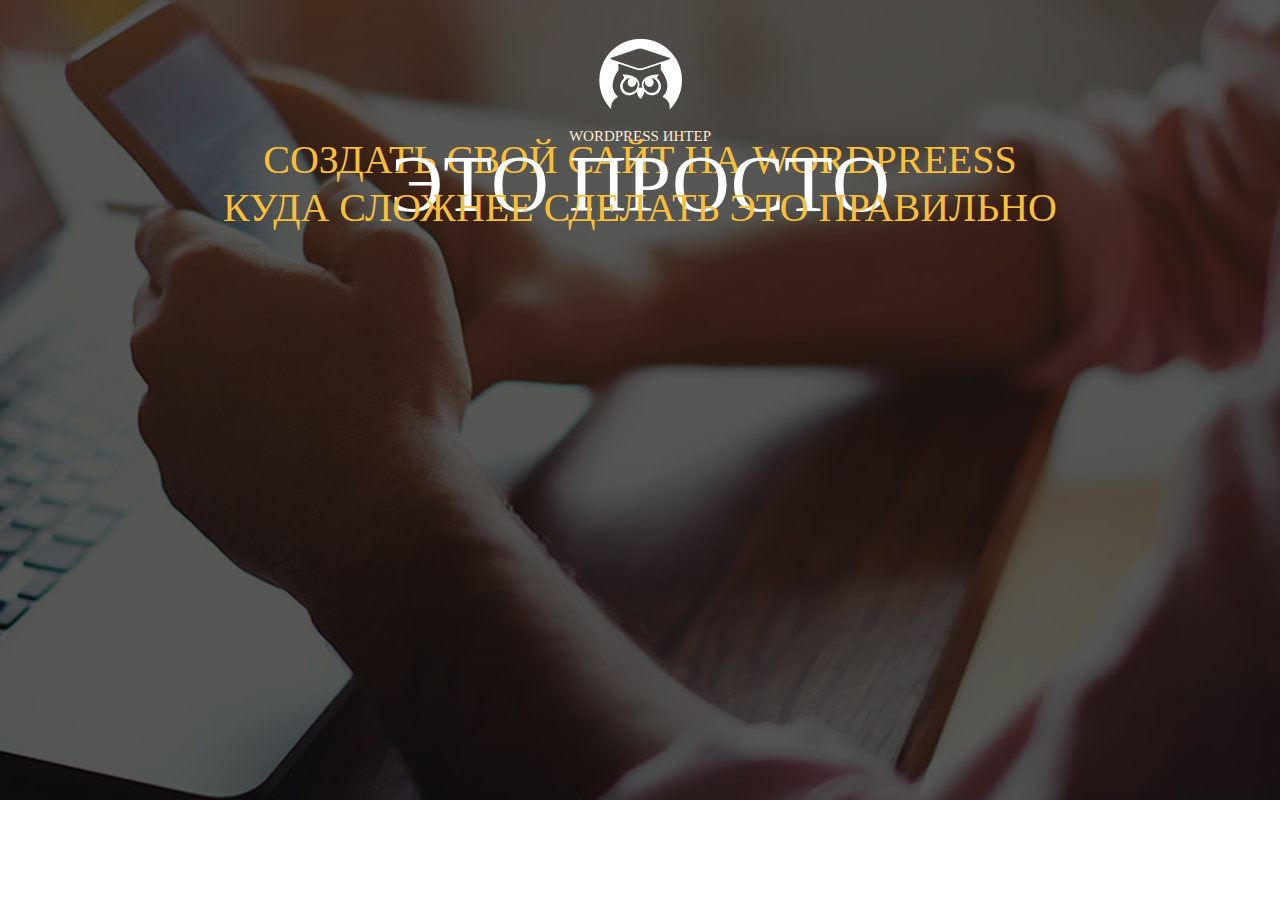
==== index.html @ 42fbb122 "first commit" ====
<!DOCTYPE html>
<html lang="ru">
<head>
    <meta charset="UTF-8">
    <meta http-equiv="X-UA-Compatible" content="IE=edge">
    <meta name="viewport" content="width=device-width, initial-scale=1.0">
    <title>Wordpreess</title>
    <link rel="stylesheet" href="css/style.css">
</head>
<body>
    <section class="promo">
         <div class="container">
            <div class="logo">
               <img src="icons/photo.jpg.png" alt="" class="logo_img">
               <div class="logo_text">WordPress интер</div>
            </div>

            <h1 class="title">Создать свой сайт на Wordpreess</h1>
            <div class="simple">
                <h2 class="title_big">это просто</h2>
                <div class="line"></div>
            </div>
            <h2 class="title">Куда сложнее сделать это правильно</h2>

         </div>


    </section>
</body>
</html>
---- css/style.css ----
* {
    box-sizing: border-box;
    margin: 0;
    padding: 0;
}

.container{
    width: 1140px;
    margin: 0 auto;
}

.promo{
    height: 800px;
    background: url("../img/bg/Layer\ 2.png") center center/cover no-repeat;
    padding: 39px 0 62px 0;
}

.logo .logo_img{
    margin: 0 auto;
    display: block;
}

.logo .logo_text{
    color: blanchedalmond;
    font-family: Roboto;
    font-size: 15px;
    font-weight: 500;
    line-height: 24px;
    text-transform: uppercase;
    text-align: center;
    margin-top: 14px;
}

.title{
    color: #f9bf3b;
    font-family: "Roboto - Black";
    font-size: 40px;
    font-weight: 400;
    line-height: 24px;
    text-transform: uppercase;
    text-align: center;
}

.simple .title_big{
    text-align: center;
    color: white;
    text-transform: uppercase;
    font-size: 80px;
    font-weight: 400;
    line-height: 24px;
    font-family: "Roboto - Black";
}
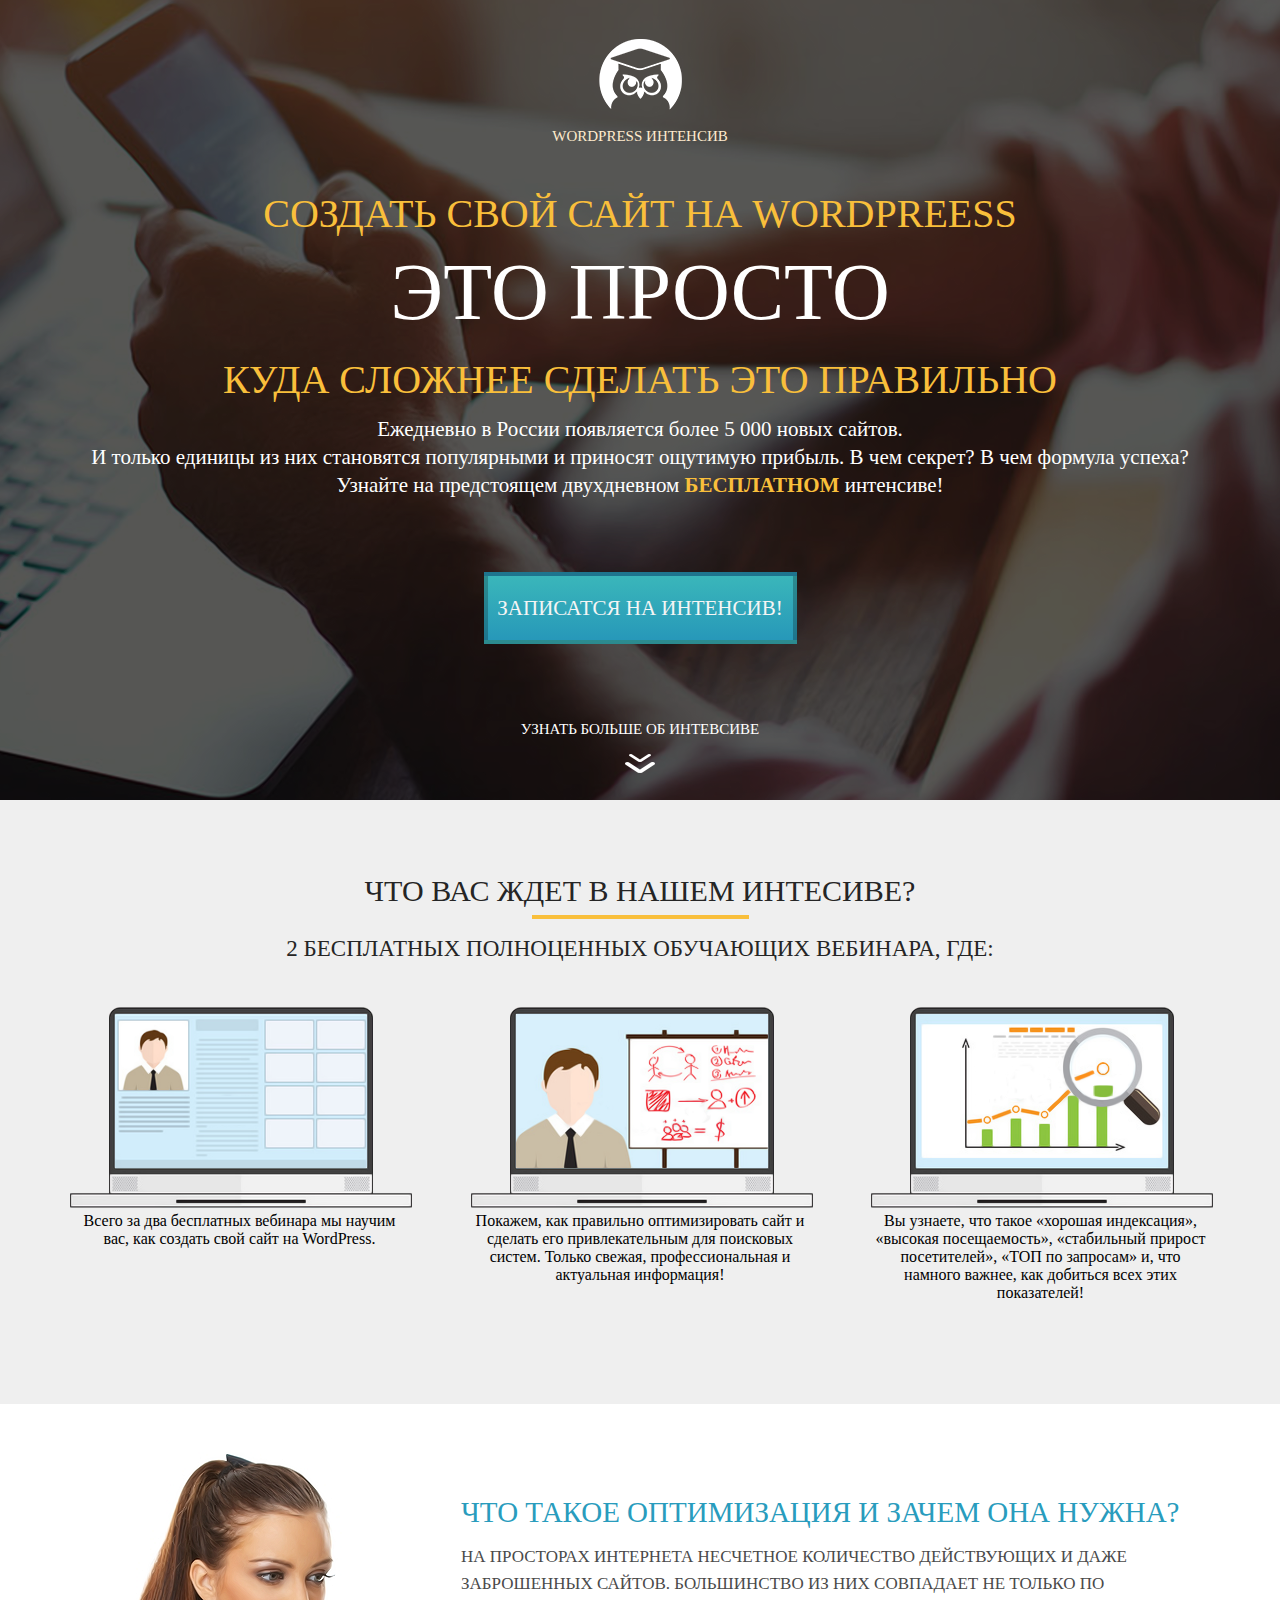
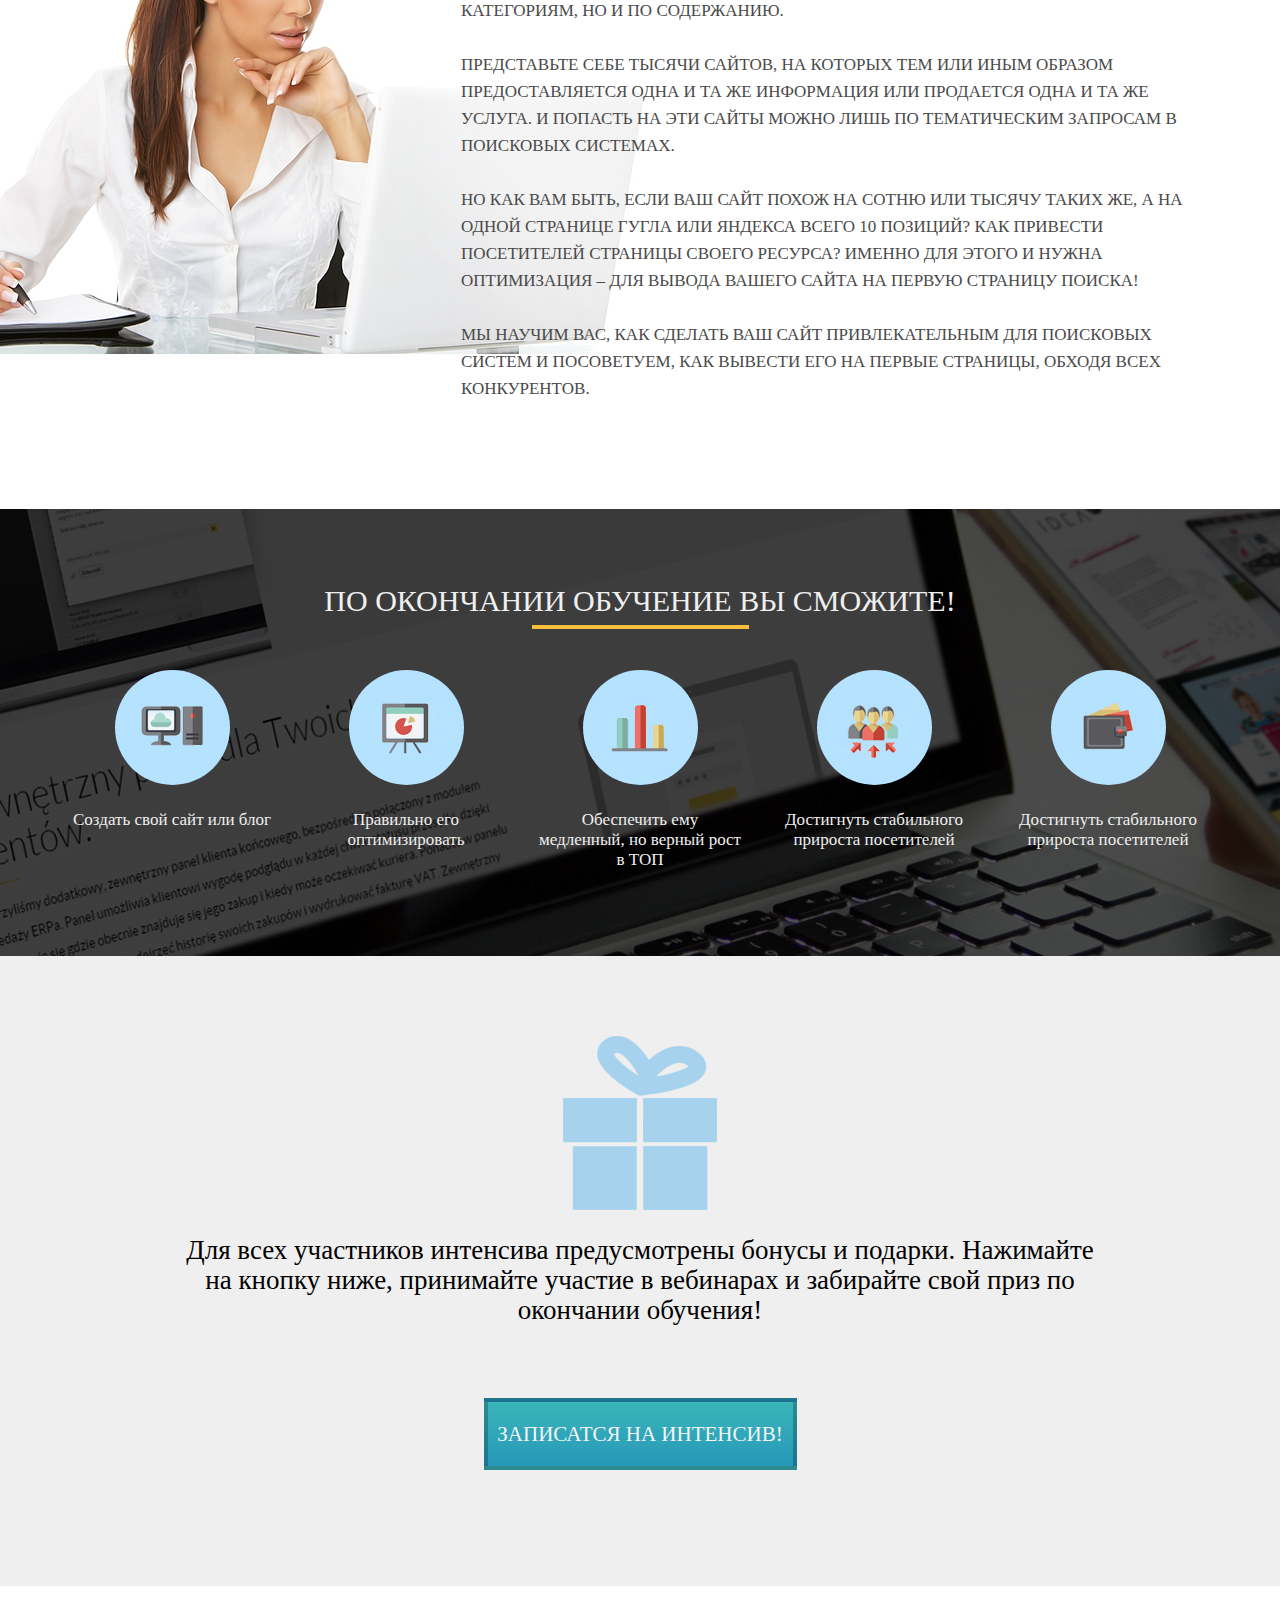
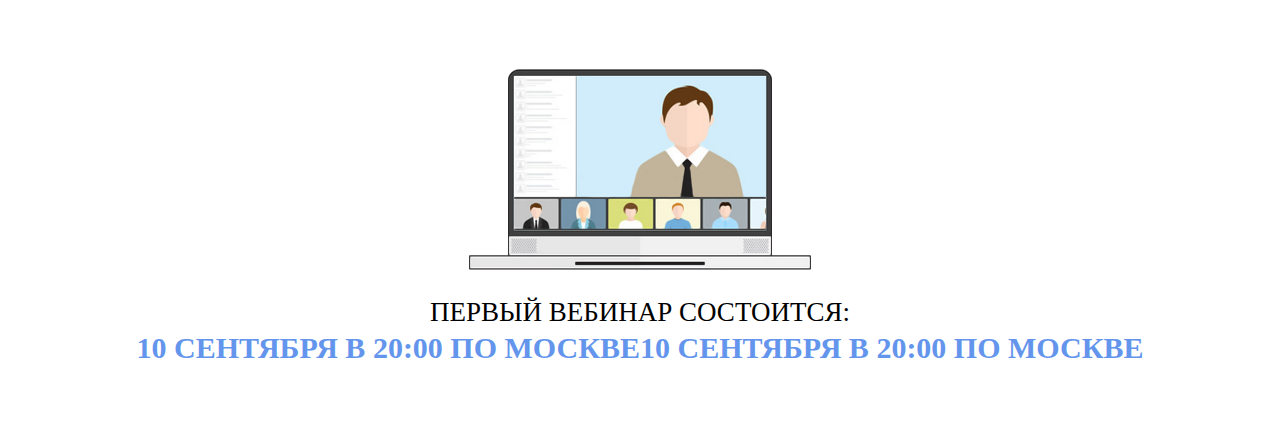
==== commit eb1e1620: "V1" ====
--- a/index.html
+++ b/index.html
@@ -1,30 +1,157 @@
 <!DOCTYPE html>
 <html lang="ru">
-<head>
-    <meta charset="UTF-8">
-    <meta http-equiv="X-UA-Compatible" content="IE=edge">
-    <meta name="viewport" content="width=device-width, initial-scale=1.0">
+  <head>
+    <meta charset="UTF-8" />
+    <meta http-equiv="X-UA-Compatible" content="IE=edge" />
+    <meta name="viewport" content="width=device-width, initial-scale=1.0" />
     <title>Wordpreess</title>
-    <link rel="stylesheet" href="css/style.css">
-</head>
-<body>
-    <section class="promo">
-         <div class="container">
-            <div class="logo">
-               <img src="icons/photo.jpg.png" alt="" class="logo_img">
-               <div class="logo_text">WordPress интер</div>
+    <link rel="stylesheet" href="css/style.css" />
+  </head>
+  <body>
+     <section class="promo">
+      <div class="container">
+        <div class="logo">
+          <img src="icons/photo.jpg.png" alt="" class="logo_img" />
+          <div class="logo_text">WordPress интенсив</div>
+        </div>
+
+        <h1 class="title">Создать свой сайт на Wordpreess</h1>
+        <div class="simple">
+          <h2 class="title_big">это просто</h2>
+          <div class="line"></div>
+        </div>
+        <h2 class="title">Куда сложнее сделать это правильно</h2>
+
+        <div class="promo_text">
+          Ежедневно в России появляется более 5 000 новых сайтов. <br />
+          И только единицы из них становятся популярными и приносят ощутимую
+          прибыль. В чем секрет? В чем формула успеха? Узнайте на предстоящем
+          двухдневном <span>БЕСПЛАТНОМ</span> интенсиве!
+        </div>
+        <button class="promo_btm">Записатся на интенсив!</button>
+        <div class="mone">
+          <div class="mone_text">узнать больше об интевсиве</div>
+          <img
+            src="icons/Rounded Rectangle 1 copy 2.png"
+            alt=""
+            class="mone_img"
+          />
+        </div>
+      </div>
+    </section>
+    <section class="waiting">
+        <div class="container">
+            <h2 class="waiting_header">Что вас ждет в нашем интесиве?</h2>
+            <div class="waiting_diveder"></div>
+            <div class="waiting_subheader">2 бесплатных полноценных обучающих вебинара, где:</div>
+
+            <div class="waiting_wrapper">
+                <div class="waiting_item">
+                    <img src="img/waiting/Layer 12.png" alt="1" class="waiting_img">
+                    <div class="waiting_descr">Всего за два бесплатных вебинара мы научим вас, как создать свой сайт на WordPress. </div>
+                </div>
+                <div class="waiting_item">
+                    <img src="img/waiting/Layer 10.png" alt="1" class="waiting_img">
+                    <div class="waiting_descr">Покажем, как правильно оптимизировать сайт и сделать его привлекательным для поисковых систем. Только свежая, профессиональная и 
+                        актуальная информация!</div>
+                </div>
+                <div class="waiting_item">
+                    <img src="img/waiting/Layer 7.png" alt="3" class="waiting_img">
+                    <div class="waiting_descr">Вы узнаете, что такое «хорошая индексация»,
+                        «высокая посещаемость», «стабильный прирост посетителей», «ТОП по запросам» и, что намного важнее, как добиться всех этих показателей!</div>
+                </div>
+            </div>
+        </div>
+    </section>
+    <section class="optimization">
+      <div class="container">
+        <h2 class="optimization_header">Что такое оптимизация и зачем она нужна?</h2>
+        <div class="optimization_text">На просторах интернета несчетное количество действующих и даже заброшенных сайтов. Большинство из них совпадает не только по категориям, но и по содержанию. 
+          <br><br>
+          Представьте себе тысячи сайтов, на которых тем или иным образом предоставляется одна и та же информация или продается одна и та же услуга. И попасть на эти сайты можно лишь по тематическим запросам в поисковых системах. 
+          <br><br>
+          Но как вам быть, если ваш сайт похож на сотню или тысячу таких же, а на одной странице гугла или яндекса всего 10 позиций? Как привести посетителей страницы своего ресурса? Именно для этого и нужна оптимизация – для вывода вашего сайта на первую страницу поиска! 
+          <br><br>
+          <span>Мы научим вас, как сделать ваш сайт привлекательным для поисковых систем и посоветуем, как вывести его на первые страницы, обходя всех конкурентов.</span>
+          </div>
+          <img src="img/waiting/Layer 15.png" alt="" class="optimization_img">
+      </div>
+    </section>
+    <section class="finish">
+      <div class="container">
+        <h2 class="finish_header">По окончании обучение Вы сможите!</h2>
+            <div class="finish_diveder"></div>
+
+            <div class="finish_warapper">
+              <div class="finish_iten">
+                <div class="finish_round">
+                  <img src="img/first_webinar/Layer 22.png" alt="" class="finish_img">
+                  
+                </div>
+                <div class="finish_descr">Создать свой сайт или блог</div>
+              </div>
+              <div class="finish_iten">
+                <div class="finish_round">
+                  <img src="img/first_webinar/Layer 24.png" alt="" class="finish_img">
+                  
+                </div>
+                <div class="finish_descr">Правильно его оптимизировать</div>
+              </div>
+              <div class="finish_iten">
+                <div class="finish_round">
+                  <img src="img/first_webinar/Layer 31.png" alt="" class="finish_img">
+
+                </div>
+                <div class="finish_descr">Обеспечить ему медленный, но верный рост в ТОП</div>
+              </div>
+              <div class="finish_iten">
+                <div class="finish_round">
+                  <img src="img/first_webinar/Layer 25.png" alt="" class="finish_img">
+                  
+                </div>
+                <div class="finish_descr">Достигнуть стабильного прироста посетителей</div>
+              </div>
+              <div class="finish_iten">
+                <div class="finish_round">
+                  <img src="img/first_webinar/Layer 29.png" alt="" class="finish_img">
+                  
+                </div>
+                <div class="finish_descr">Достигнуть стабильного прироста посетителей</div>
+              </div>
             </div>
 
-            <h1 class="title">Создать свой сайт на Wordpreess</h1>
-            <div class="simple">
-                <h2 class="title_big">это просто</h2>
-                <div class="line"></div>
-            </div>
-            <h2 class="title">Куда сложнее сделать это правильно</h2>
-
-         </div>
 
 
+      </div>
+
     </section>
-</body>
-</html>+    <section class="finishs">
+      <div class="container">
+        <div class="finishs_coneh">
+          <img src="img/first_webinar/Layer 35.png" alt="" class="podarok">
+        </div>
+        <div class="finishs_text">Для всех участников интенсива предусмотрены бонусы и подарки. Нажимайте <br/>
+          на кнопку ниже, принимайте участие в вебинарах и забирайте свой приз по <br/> окончании обучения!</div>
+          <button class="finishs_btm">Записатся на интенсив!</button>
+        <div class="mone">
+      </div>
+
+    </section>
+    <section class="polo">
+      <div class="container">
+        <div class="coneg">
+          <img src="img/first_webinar/Layer 7 copy 5.png" alt="" class="coneg_img">
+          
+        </div>
+        <div class="coneg_text">
+          Первый вебинар состоится:<br/>
+          <span>10 сентября в 20:00 по Москве10 сентября в 20:00 по Москве </span><br/>
+          
+        </div>
+      </div>
+    </section >
+    
+   
+
+  </body>
+</html>
--- a/css/style.css
+++ b/css/style.css
@@ -7,6 +7,7 @@
 .container{
     width: 1140px;
     margin: 0 auto;
+    position: relative;
 }
 
 .promo{
@@ -30,6 +31,9 @@
     text-align: center;
     margin-top: 14px;
 }
+h1{
+    margin-top: 54px;
+}
 
 .title{
     color: #f9bf3b;
@@ -40,6 +44,9 @@
     text-transform: uppercase;
     text-align: center;
 }
+h2.title{
+    margin-top: 30px;
+}
 
 .simple .title_big{
     text-align: center;
@@ -47,6 +54,240 @@
     text-transform: uppercase;
     font-size: 80px;
     font-weight: 400;
+    font-family: "Roboto - Black";
+    margin-top: 21px;
+}
+
+.promo .promo_text{
+    color: white;
+    font-size: 21px;
+    font-weight: 300;
+    line-height: 28px;
+    text-align: center;
+    font-family: "Roboto Light";
+    padding: 0 13px;
+    margin-top: 23px;
+    
+}
+
+.promo .promo_text span {
+    color: #f9bf3b;
+    font-weight: 700;
+    font-family: "Roboto - Blod"
+    
+}
+
+.promo .promo_btm, .finishs .finishs_btm{
+    width: 313px;
+    height: 72px;
+    box-shadow: inset 0 0 0 rgba(0, 0, 0, 0.18);
+    border: 4px solid rgba(0, 0, 0, 0.23);
+    background: linear-gradient(to top, #2798b9, #3ab6ba);
+    margin: 73px  auto;
+    display: block;
+    color: whitesmoke;
+    font-family: "Roboto Condensed";
+    font-size: 21px;
+    font-weight: 400;
     line-height: 24px;
+    text-transform: uppercase;
+    cursor: pointer;
+    outline: none;}
+
+    
+    
+    
+     .promo .mone{
+        margin-top: 73px;
+    }
+
+    .mone .mone_text{
+        color: white;
+        font-family: "Roboto - Thin";
+        font-size: 15px;
+        font-weight: 400;
+        line-height: 24px;
+        text-transform: uppercase;
+        text-align: center;
+    }
+    .promo .mone .mone_img{
+        display: block;
+        margin: 0 auto;
+        margin-top: 13px;
+
+    }
+
+    .waiting{
+        min-height: 604px;
+        background-color: #efefef;
+        padding: 85px 0 85px 0;
+    }
+   
+    .waiting .waiting_header, .finish .finish_header{
+        color: #252525;
+        font-family: Roboto;
+        font-size: 30px;
+        font-weight: 400;
+        line-height: 12px;
+        text-transform: uppercase;
+        text-align: center;
+    }
+   .finish .finish_header{
+       color: #efefef;
+   }
+
+    
+    .waiting .waiting_diveder, .finish .finish_diveder{
+      background-color: #f9bf3b;
+      width: 217px;
+      height: 4px;
+      margin: 0 auto;
+      margin-top: 18px;
+    }
+    
+    .waiting .waiting_subheader{
+        margin-top: 17px;
+        color: #252525;
+        font-family: Roboto;
+        font-size: 23px;
+        font-weight: 400;
+        text-transform: uppercase;
+        text-align: center;
+
+    }
+    .waiting .waiting_wrapper{
+        display: flex;
+        justify-content: space-between;
+        margin-top: 45px;
+
+    }
+
+    .waiting .waiting_wrapper .waiting_item {
+        width: 339px;
+        text-align: center;
+    }
+    
+
+    .optimization{
+        min-height: 550px;
+        padding: 102px 0 107px 0;
+    }
+
+   .optimization .optimization_header{
+       margin-left: 391px;
+       color: #299cbd;
+       font-family: "Roboto - Black";
+       font-size: 29px;
+       font-weight: 400;
+       line-height: 12px;
+       text-transform: uppercase;
+
+   }
+   .optimization .optimization_text{
+       margin-top: 25px;
+       margin-left: 391px;
+       color: #4a4a4a;
+       font-family: Roboto;
+       font-size: 17px;
+       font-weight: 300;
+       line-height: 27px;
+       text-transform: uppercase;
+
+   }
+   .optimization .optimization_text span{
     font-family: "Roboto - Black";
-}
+    font-weight: 400;
+   }
+   .optimization .optimization_img{
+       position: absolute;
+       top: -54px;
+       left: -240px;
+       z-index: -1;
+
+   }
+   .finish{
+       min-height: 447px;
+       padding-top: 86px;
+       padding-bottom: 79px;
+       background: url('../img/waiting/Layer\ 33.png') center center/cover no-repeat;
+   }
+   .finish .finish_warapper{
+       margin-top: 41px;
+       display: flex;
+       justify-content: space-between;
+   }
+   .finish .finish_warapper  .finish_iten{
+       width: 204px;
+   }
+   .finish .finish_warapper .finish_iten .finish_round{
+       display: flex;
+       justify-content: center;
+       align-items: center;
+       margin: 0 auto;
+       width: 115px;
+       height: 115px;
+       background-color: #b4e2ff;
+       border-radius:  100%;
+
+   }
+   .finish .finish_warapper .finish_iten .finish_descr{
+       margin-top: 25px;
+       text-align: center;
+       color: #efefef;
+       font-family: Roboto;
+       font-size: 17px;
+       font-weight: 300;
+       line-height: 20px;
+   }
+   
+   .finishs{
+    height: 630px;
+    background-color: #efefef;
+    padding: 80px 0 70px 0;
+   }
+
+   .finishs .finishs_coneh{
+       display: flex;
+       justify-content: center;
+   }
+
+   .finishs .finishs_text{
+    margin-top: 25px;
+    text-align: center;
+    color: black;
+    font-family: Roboto;
+    font-size: 27px;
+    font-weight: 400;
+    line-height: 30px;
+    
+
+   }
+   
+   .polo{
+       padding: 83px 0 65px 0;
+   }
+   .polo  .coneg{
+      
+       display: flex;
+       justify-content: center;
+       
+   }
+
+   .polo .coneg_text{
+    margin-top: 25px;
+    text-align: center;
+    color: black;
+    font-family: Roboto;
+    font-size: 27px;
+    font-weight: 400;
+    line-height: 35px;
+    text-transform: uppercase; 
+   }
+   .polo .coneg_text span{
+       color: cornflowerblue;
+       font-size: 30px;
+       font-weight: 600;
+   }
+   
+   
+
